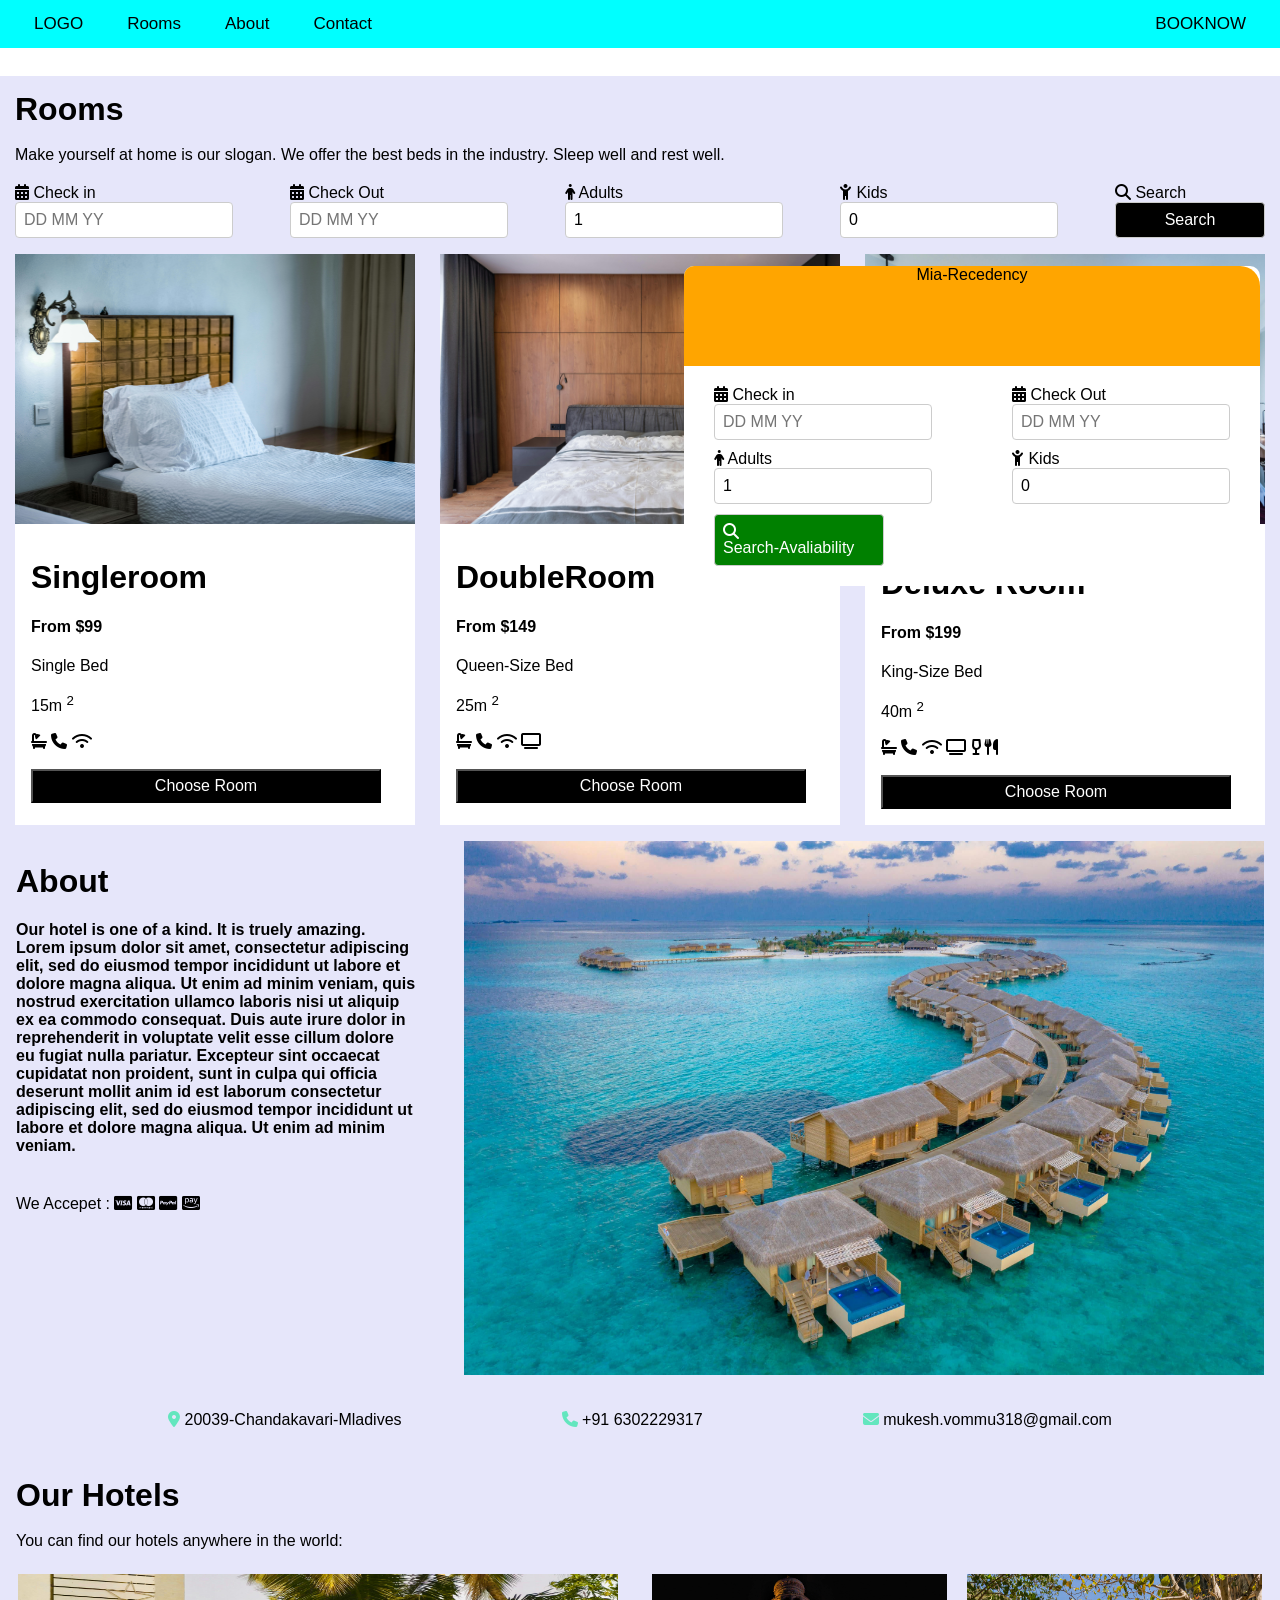
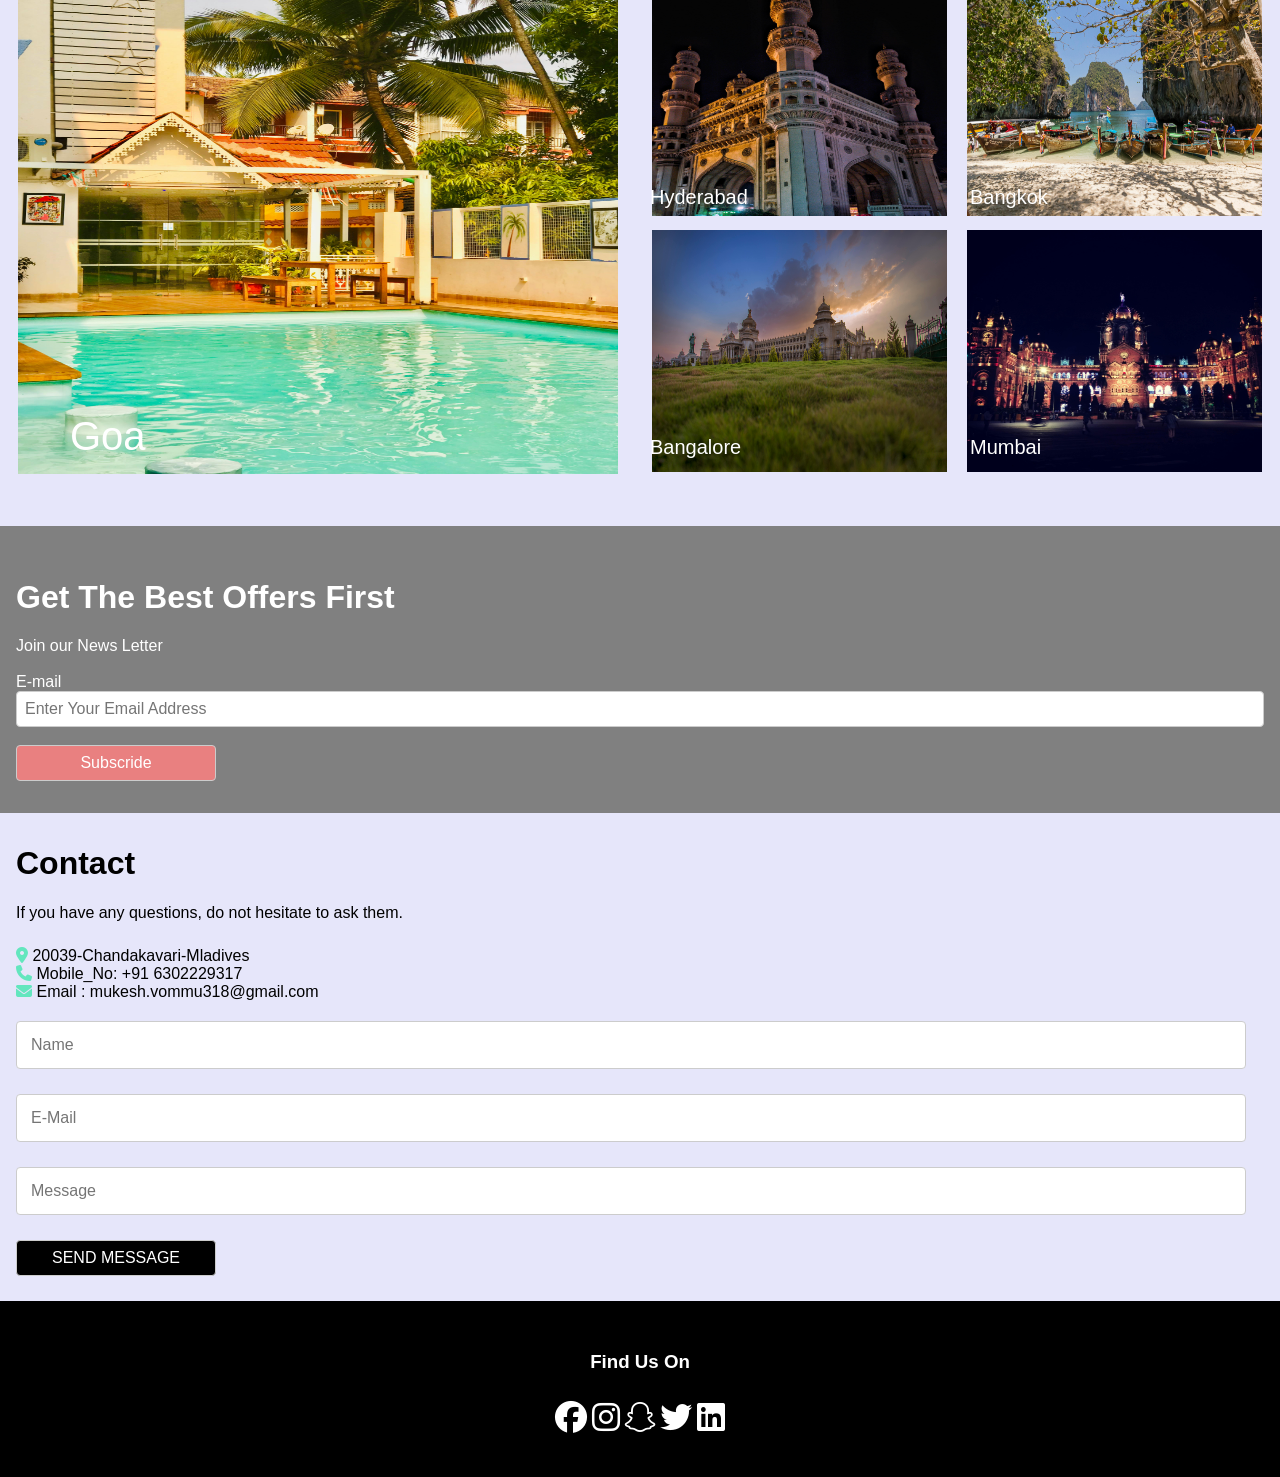
==== index.html @ a33a1046 "Add files via upload" ====
<!DOCTYPE html>
<html lang="en">
<head>
    <meta charset="UTF-8">
    <meta name="viewport" content="width=device-width, initial-scale=1.0">
    <title>Hotel</title>
    <link rel="stylesheet" href="style.css">
    <link rel="stylesheet" href="https://cdnjs.cloudflare.com/ajax/libs/font-awesome/6.7.2/css/all.min.css" integrity="sha512-Evv84Mr4kqVGRNSgIGL/F/aIDqQb7xQ2vcrdIwxfjThSH8CSR7PBEakCr51Ck+w+/U6swU2Im1vVX0SVk9ABhg==" crossorigin="anonymous" referrerpolicy="no-referrer" />
</head>
<body>
    <div class="navbar">
        <div class="navleft">
            
                <li class="logo"><a href="#">LOGO</a></li>
                <li><a href="#Rooms1">Rooms</a></li>
                <li><a href="#Rooms4">About</a></li>
                <li><a href="#Rooms9">Contact</a></li>
            
        </div>
        <div class="navright">
            <li><a href="#Rooms9">BOOKNOW</a></li>
        </div>
    </div>
    <div id="Rooms">
        <img src="./img1.jpg" alt="">
        <div class="on-img">
            <div class="Hotel-Name">
                
                <p>Mia-Recedency</p>
            </div>
            <div class="Details">
                <form action="" class="form">
                    <div class="form1">
                        <div class="Half1">
                            <label for="">
                                <i class="fa-solid fa-calendar-days"></i>
                                Check in
                            </label>
                            <input type="text" placeholder="DD MM YY" name="Check in">
                        </div>
                        <div class="Half2">
                            <label for="">
                                <i class="fa-solid fa-calendar-days"></i>
                                Check Out
                            </label>
                            <input type="text" placeholder="DD MM YY" name="Check in">
                        </div>
                    </div>
                    <div class="form2">
                        <div class="Half1">
                            <label for="">
                                <i class="fa-solid fa-person"></i>
                                Adults
                            </label>
                            <input type="number" value="1" name="Adults" min="1" max="6">
                        </div>
                        <div class="Half2">
                            <label for="">
                                <i class="fa-solid fa-child-reaching"></i>
                                Kids
                            </label>
                            <input type="number" value="0" name="kids" min="0" max="6">
                        </div>
                    </div>
                    <button class="Button" type="submit">
                        <i class="fa-solid fa-magnifying-glass"></i>
                        Search-Avaliability
                    </button>
                </form>
            </div>
        </div>
    </div>
    <div class="Contant">
        <div id="Rooms1">
            <h1>Rooms</h1>
            <br>
            <p>Make yourself at home is our slogan. We offer the best beds in the industry. Sleep well and rest well.</p>
        </div>
        <div class="Rooms2">
            <div class="Checkin">
                <label for="">
                    <i class="fa-solid fa-calendar-days"></i>
                    Check in
                </label>
                <input type="text" placeholder="DD MM YY" name="Check in">
            </div>
            <div class="Checkout">
                <label for="">
                    <i class="fa-solid fa-calendar-days"></i>
                    Check Out
                </label>
                <input type="text" placeholder="DD MM YY" name="Check in">
            </div>
            <div class="Adult">
                <label for="">
                    <i class="fa-solid fa-person"></i>
                    Adults
                </label>
                <input type="number" value="1" name="Adults" min="1" max="6">
            </div>
            <div class="Kids">
                <label for="">
                    <i class="fa-solid fa-child-reaching"></i>
                    Kids
                </label>
                <input type="number" value="0" name="kids" min="0" max="6">
            </div>
            <div class="Button">
                <label for="">
                    <i class="fa-solid fa-magnifying-glass"></i>
                    Search
                </label>
                <button  class="mybutton">
                    Search
                </button>
            </div>
                
            </div>
            <div class="Rooms3">
                <div class="img1">
                    <img src="./Singleroom.jpg" alt="">
                    <div class="img1_1">
                        <h1>Singleroom</h1>
                        <h4>From $99</h4>
                        <p>Single Bed</p>
                        <br>
                        <p>15m
                            <sup>2</sup>
                        </p>
                        <br>
                        <p>
                            <i class="fa-solid fa-bath"></i>
                            <i class="fa-solid fa-phone"></i>
                            <i class="fa-solid fa-wifi"></i>
                        </p>
                        <br>
                        <button> Choose Room</button>
                    </div>
                </div>
                <div class="img2">
                    <img src="./DoubleRoom.jpg" alt="">
                    <div class="img1_2">
                        <h1>DoubleRoom</h1>
                        <h4>From $149</h4>
                        <p>Queen-Size Bed</p>
                        <br>
                        <p>25m
                            <sup>2</sup>
                        </p>
                        <br>
                        <p>
                            <i class="fa-solid fa-bath"></i>
                            <i class="fa-solid fa-phone"></i>
                            <i class="fa-solid fa-wifi"></i>
                            <i class="fa-solid fa-tv"></i>
                        </p>
                        <br>
                        <button> Choose Room</button>
                    </div>
                </div>
                <div class="img3">
                    <img src="./DelexRoom.jpg" alt="">
                    <div class="img1_3">
                        <h1>Deluxe Room</h1>
                        <h4>From $199</h4>
                        <p>King-Size Bed</p>
                        <br>
                        <p>40m
                            <sup>2</sup>
                        </p>
                        <br>
                        <p>
                            <i class="fa-solid fa-bath"></i>
                            <i class="fa-solid fa-phone"></i>
                            <i class="fa-solid fa-wifi"></i>
                            <i class="fa-solid fa-tv"></i>
                            <i class="fa-solid fa-wine-glass-empty"></i>
                            <i class="fa-solid fa-utensils"></i>
                        </p>
                        <br>
                        <button> Choose Room</button>
                    </div>
                </div>
            </div>
            <div id="Rooms4">
                <div class="Half1">
                    <h1>About</h1>
                    <h4>Our hotel is one of a kind. It is truely amazing. Lorem ipsum dolor sit amet, consectetur adipiscing elit, sed do eiusmod tempor incididunt ut labore et dolore magna aliqua. Ut enim ad minim veniam, quis nostrud exercitation ullamco laboris nisi ut aliquip ex ea commodo consequat. Duis aute irure dolor in reprehenderit in voluptate velit esse cillum dolore eu fugiat nulla pariatur. Excepteur sint occaecat cupidatat non proident, sunt in culpa qui officia deserunt mollit anim id est laborum consectetur adipiscing elit, sed do eiusmod tempor incididunt ut labore et dolore magna aliqua. Ut enim ad minim veniam.</h4>
                    <br>
                    <p>
                        We Accepet :
                        <i class="fa-brands fa-cc-visa"></i>
                        <i class="fa-brands fa-cc-mastercard"></i>
                        <i class="fa-brands fa-cc-paypal"></i>
                        <i class="fa-brands fa-cc-amazon-pay"></i>
                    </p>
                </div>
                <div class="Half2">
                    <img src="./Maldives.jpg" alt="">
                </div>

            </div>
            <div class="Rooms5">
                <div class="address">
                    <i class="fa-solid fa-location-dot" style="color: #63E6BE;"></i>
                    20039-Chandakavari-Mladives
                </div>
                <div class="Mobile_no">
                    <i class="fa-solid fa-phone" style="color: #63E6BE;"></i>
                    +91 6302229317
                </div>
                <div class="email">
                    <i class="fa-solid fa-envelope" style="color: #63E6BE;"></i>
                    mukesh.vommu318@gmail.com
                </div>
            </div>
            <div class="Rooms6">
                <h1>Our Hotels</h1>
                <br>
                <p>You can find our hotels anywhere in the world:</p>
            </div>
            <div class="Rooms7">
                <div class="Half1">
                    <img src="./Goa.jpg" alt="">
                    <p>Goa</p>
                </div>

                <div class="Half2">

                    <div class="Half2_1">
                        <div class="Half2_1_1">
                            <img src="./Hyderabad.jpg" alt="">
                            <p>Hyderabad</p>
                        </div>
                        <div class="Half2_1_2">
                            <img src="./Bankock.jpg" alt="">
                            <p>Bangkok</p>
                        </div>
                    </div>
                    <div class="Half2_2">
                        <div class="Half2_2_1">
                            <img src="./Bangalore.jpg" alt="">
                            <p>Bangalore</p>
                        </div>
                        <div class="Half2_2_2">
                            <img src="./Mumbai.jpg" alt="">
                            <p>Mumbai</p>
                        </div>
                    </div>
                </div>
                    
            </div>
            <div class="Rooms8">
                <h1>Get The Best Offers First</h1>
                <p>Join our News Letter</p>
                <br>
                <label for="">E-mail</label>
                <input type="text" name="" id="" placeholder="Enter Your Email Address">
                <br>
                <button type="button">Subscride</button>
            </div>
            <div id="Rooms9">
                <h1>Contact</h1>
                <p>If you have any questions, do not hesitate to ask them.</p>
                <i class="fa-solid fa-location-dot" style="color: #63E6BE;"></i>
                 20039-Chandakavari-Mladives
                <br>
                <i class="fa-solid fa-phone" style="color: #63E6BE;"></i>
                <span>Mobile_No: +91 6302229317</span>
                <br>
                <i class="fa-solid fa-envelope" style="color: #63E6BE;"></i>
                <span>Email : mukesh.vommu318@gmail.com</span>
                <form action="">
                    <p>
                        <input type="text" placeholder="Name">
                    </p>
                    <p><input type="text" placeholder="E-Mail"></p>
                    <p><input type="text" placeholder="Message"></p>
                    <p><button type="submit">SEND MESSAGE</button></p>
                </form>
            </div>
        </div>
        <footer>
            <h3>Find Us On</h3>
            <br>
            <br>
            <div class="icons">
                <i class="fa-brands fa-facebook fa-2xl"></i>
                <i class="fa-brands fa-instagram fa-2xl"></i>
                <i class="fa-brands fa-snapchat fa-2xl"></i>
                <i class="fa-brands fa-twitter fa-2xl"></i>
                <i class="fa-brands fa-linkedin fa-2xl"></i>
            </div>
        </footer>
    </div>
    <div class="Contact"></div>
</body>
</html>
---- style.css ----
body{
    margin: 0;
    padding: 0;
    font-family: "Raleway", Arial, Helvetica, sans-serif;
}
.navbar{
    background-color: aqua;
    display: flex;
    justify-content: space-between;
}
.navbar li{
    list-style-type:none;  
}
.navbar a{
    text-decoration: none;
    color: black;
}
.navbar .navleft{
    display: flex;
    padding: 8px 12px;
   
}
.navbar .navleft li{
    padding: 6px 12px;
    font-size: 17px;
}
.navbar .navright{
    padding: 8px 12px;
}
.navbar .navright li{
    padding: 6px 12px;
    font-size: 17px;
}
.navbar a:hover{
    background-color:white;
    padding: 12px 12px;
}
.navbar  li {
    margin: 0 10px; /* Space between items */
  }


#Rooms{
    width: 100%;
    height:Auto;
    position: relative;
}
#Rooms img{
    width: 100%;
    height: Auto;
}
#Rooms > .on-img{
    position: absolute;
    top: 210px;
    right: 0;
    background-color:white;
    width: 45%;
    height: auto;
    margin: 8px 20px;
    border-radius: 10px;
}
#Rooms > .on-img > .Hotel-Name{
    background-color:orange;
    height: 100px;
    padding: 0;
    border-top-left-radius: 10px;
    border-top-right-radius: 20px;
}
#Rooms > .on-img > .Hotel-Name p{
    text-align: center;
    padding: 0;
    margin: 0;
}

#Rooms > .on-img > .Details form{
    margin: 20px;
}
#Rooms > .on-img > .Details > .form > .form1{
    margin: 10px;
    display: flex;
    justify-content: space-between;
}
#Rooms > .on-img > .Details > .form > .form1 > .Half1{
    display: flex;
    flex-direction: column;
}
#Rooms > .on-img > .Details > .form > .form1 > .Half1 input{
    font-size: 16px; /* Input text size */
  border: 1px solid #ccc; /* Border styling */
  border-radius: 4px;
    padding: 8px;
    width: 200px;
}
#Rooms > .on-img > .Details > .form > .form1 > .Half2{
    display: flex;
    flex-direction: column;
    
}
#Rooms > .on-img > .Details > .form > .form1 > .Half2 input{
    font-size: 16px; /* Input text size */
  border: 1px solid #ccc; /* Border styling */
  border-radius: 4px;
    padding: 8px;
    width: 200px;
}
#Rooms > .on-img > .Details > .form > .form2{
    margin: 10px;
    display: flex;
    justify-content: space-between;
    
}
#Rooms > .on-img > .Details > .form > .form2 > .Half1{
    display: flex;
    flex-direction: column;
}
#Rooms > .on-img > .Details > .form > .form2 > .Half1 input{
    font-size: 16px; /* Input text size */
  border: 1px solid #ccc; /* Border styling */
  border-radius: 4px;
    padding: 8px;
    width: 200px;
}
#Rooms > .on-img > .Details > .form > .form2 > .Half2{
    display: flex;
    flex-direction: column;
    
}
#Rooms > .on-img > .Details > .form > .form2 > .Half2 input{
    font-size: 16px; /* Input text size */
  border: 1px solid #ccc; /* Border styling */
  border-radius: 4px;
    padding: 8px;
    width: 200px;
}
#Rooms > .on-img > .Details > .form > .Button{
    margin: 10px;
    font-size: 16px; /* Input text size */
  border: 1px solid #ccc; /* Border styling */
  border-radius: 4px;
    padding: 8px;
    width: 170px;
    background-color:green;
    color: white;
}
#Rooms > .on-img > .Details > .form > button:hover{
    background-color:darkolivegreen;
}
.Contant{
    background-color:lavender;
}
.Contant > #Rooms1{
    margin-top: 10px;
    padding-top: 15px;
    padding-left: 15px;
    padding-right: 15px;
}
.Contant > #Rooms1 h1,p{
    margin: 0;
    padding: 0;
}
.Contant > .Rooms2{
    padding: 0px 15px;
    display: flex;
  justify-content: space-between;
  padding-top: 20px;
}
.Contant > .Rooms2 > .Checkin input{
    font-size: 16px; /* Input text size */
  border: 1px solid #ccc; /* Border styling */
  border-radius: 4px;
    padding: 8px;
    width: 200px;
}
.Contant > .Rooms2 > .Checkout input{
    font-size: 16px; /* Input text size */
  border: 1px solid #ccc; /* Border styling */
  border-radius: 4px;
    padding: 8px;
    width: 200px;
}
.Contant > .Rooms2 > .Adult input{
    font-size: 16px; /* Input text size */
  border: 1px solid #ccc; /* Border styling */
  border-radius: 4px;
    padding: 8px;
    width: 200px;
}
.Contant > .Rooms2 > .Kids input{
    font-size: 16px; /* Input text size */
  border: 1px solid #ccc; /* Border styling */
  border-radius: 4px;
    padding: 8px;
    width: 200px;
}
.Contant > .Rooms2 >.Button button{
    width: 150px;
    font-size: 16px; /* Input text size */
  border: 1px solid #ccc; /* Border styling */
  border-radius: 4px;
    padding: 8px;
    color: white;
    background-color: black;
}
.Contant > .Rooms2 >.Button button:hover{
    background-color: gray;
}
.Contant > .Rooms2 >.Checkin,.Checkout,.Adult,.Kids,.Button{
    display: flex;
    flex-direction: column;

}

.Contant > .Rooms3{
    padding: 16px 15px;
    
    height: auto;
    display: flex;
    justify-content: space-between;
}
.Contant > .Rooms3 img{
    width: 400px;
    height: 270px;
}
.Contant > .Rooms3 > .img1{
    background-color: white;
}
.Contant > .Rooms3 > .img1 > .img1_1{
    padding: 10px 16px;
}
.Contant > .Rooms3 > .img1 > .img1_1 button{
    width: 350px;
    background-color: black;
    color: white;
    padding: 6px;
    font-size: 16px;
}
.Contant > .Rooms3 > .img2{
    background-color: white;
}
.Contant > .Rooms3 > .img2 > .img1_2{
    padding: 10px 16px;
}
.Contant > .Rooms3 > .img2 > .img1_2 button{
    width: 350px;
    background-color: black;
    color: white;
    padding: 6px;
    font-size: 16px;
}
.Contant > .Rooms3 > .img3{
    background-color: white;
}
.Contant > .Rooms3 > .img3 > .img1_3{
    padding: 16px 16px;
}
.Contant > .Rooms3 > .img3 > .img1_3 button{
    width: 350px;
    background-color: black;
    color: white;
    padding: 6px;
    font-size: 16px;
}
.Contant > #Rooms4{
    padding: 0px 10px;
    display: flex;
    justify-content: space-between;
}
.Contant > #Rooms4 img{
    width: 100%;
}
.Contant > #Rooms4 > .Half1{
    padding: 0px 6px;
    width: 400px;
}
.Contant > #Rooms4 > .Half2{
    width: 800px;
    padding: 0px 6px;
}
.Contant > .Rooms5 {
    margin: 32px 8px;
    display: flex;
    justify-content: space-evenly;
}
.Contant > .Rooms6{
    padding: 16px;
   
}
.Contant > .Rooms6 h1{
     margin: 0px;
}

.Contant > .Rooms7{
    padding: 8px;
    display: flex;
    justify-content: space-between;
    position: relative;
}
.Contant > .Rooms7 > .Half1 img{
    width: 600px;
    height: 500px;
    padding: 0px 10px;
    
}
.Contant > .Rooms7 > .Half1 p{
    position: absolute;
    left: 60px;
    bottom: 25px;
    padding: 10px;
    font-size: 40px;
    color: white;
}
.Contant > .Rooms7 > .Half2 img{
    width:295px ;
    height: 242px; 
    padding: 0px 10px;
    padding-bottom: 10px;
}
.Contant > .Rooms7 > .Half2 > .Half2_1{
    display: flex;
    
}
.Contant > .Rooms7 > .Half2 > .Half2_1 > .Half2_1_1 p{
    position: absolute;
    top: 220px;
    left: 650px;
    font-size: 20px;
    color: white;
    
}
.Contant > .Rooms7 > .Half2 > .Half2_1 > .Half2_1_2 p{
    position: absolute;
    top: 220px;
    left: 970px;
    font-size: 20px;
    color: white;
    
}
.Contant > .Rooms7 > .Half2 > .Half2_2{
    display: flex
}
.Contant > .Rooms7 > .Half2 > .Half2_2 > .Half2_2_1 p{
    position: absolute;
    top: 470px;
    left: 650px;
    font-size: 20px;
    color: white;
}
.Contant > .Rooms7 > .Half2 > .Half2_2 > .Half2_2_2 p{
    position: absolute;
    top: 470px;
    left: 970px;
    font-size: 20px;
    color: white;
}
.Contant > .Rooms8{
    margin: 32px 0px;
    padding: 32px 16px;
    display: flex;
    flex-direction: column;
    background-color:gray;
    color: white;
}
.Contant > .Rooms8 input{
    font-size: 16px; /* Input text size */
  border: 1px solid #ccc; /* Border styling */
  border-radius: 4px;
    padding: 8px;
}
.Contant > .Rooms8 button{
    font-size: 16px; /* Input text size */
  border: 1px solid #ccc; /* Border styling */
  border-radius: 4px;
    padding: 8px;
    width: 200px;
    background-color: rgb(233, 128, 128);
    color: white;
}
.Contant > .Rooms8 button:hover{
    background-color: darkgray;
}
.Contant > .Rooms8:hover{
    background-color: black;
}
.Contant > #Rooms9{
    flex-direction: column;
    padding: 0px 16px;
}
.Contant > #Rooms9 form{
    padding-top: 20px;

}
.Contant > #Rooms9 input{
    font-size: 16px; /* Input text size */
    border: 1px solid #ccc; /* Border styling */
    border-radius: 4px;
      padding: 14px;
      width: 1200px;
}
.Contant > #Rooms9 p{
    padding-bottom: 25px;
}
.Contant > #Rooms9 button{
    font-size: 16px; /* Input text size */
    border: 1px solid #ccc; /* Border styling */
    border-radius: 4px;
      padding: 8px;
      width: 200px;
      background-color: black;
      color: white;
}
footer{
    background-color: black;
    color: white;
    padding: 50px 0px;
    text-align: center;
   
}
footer h3{
    padding:0;
    margin:0;
}
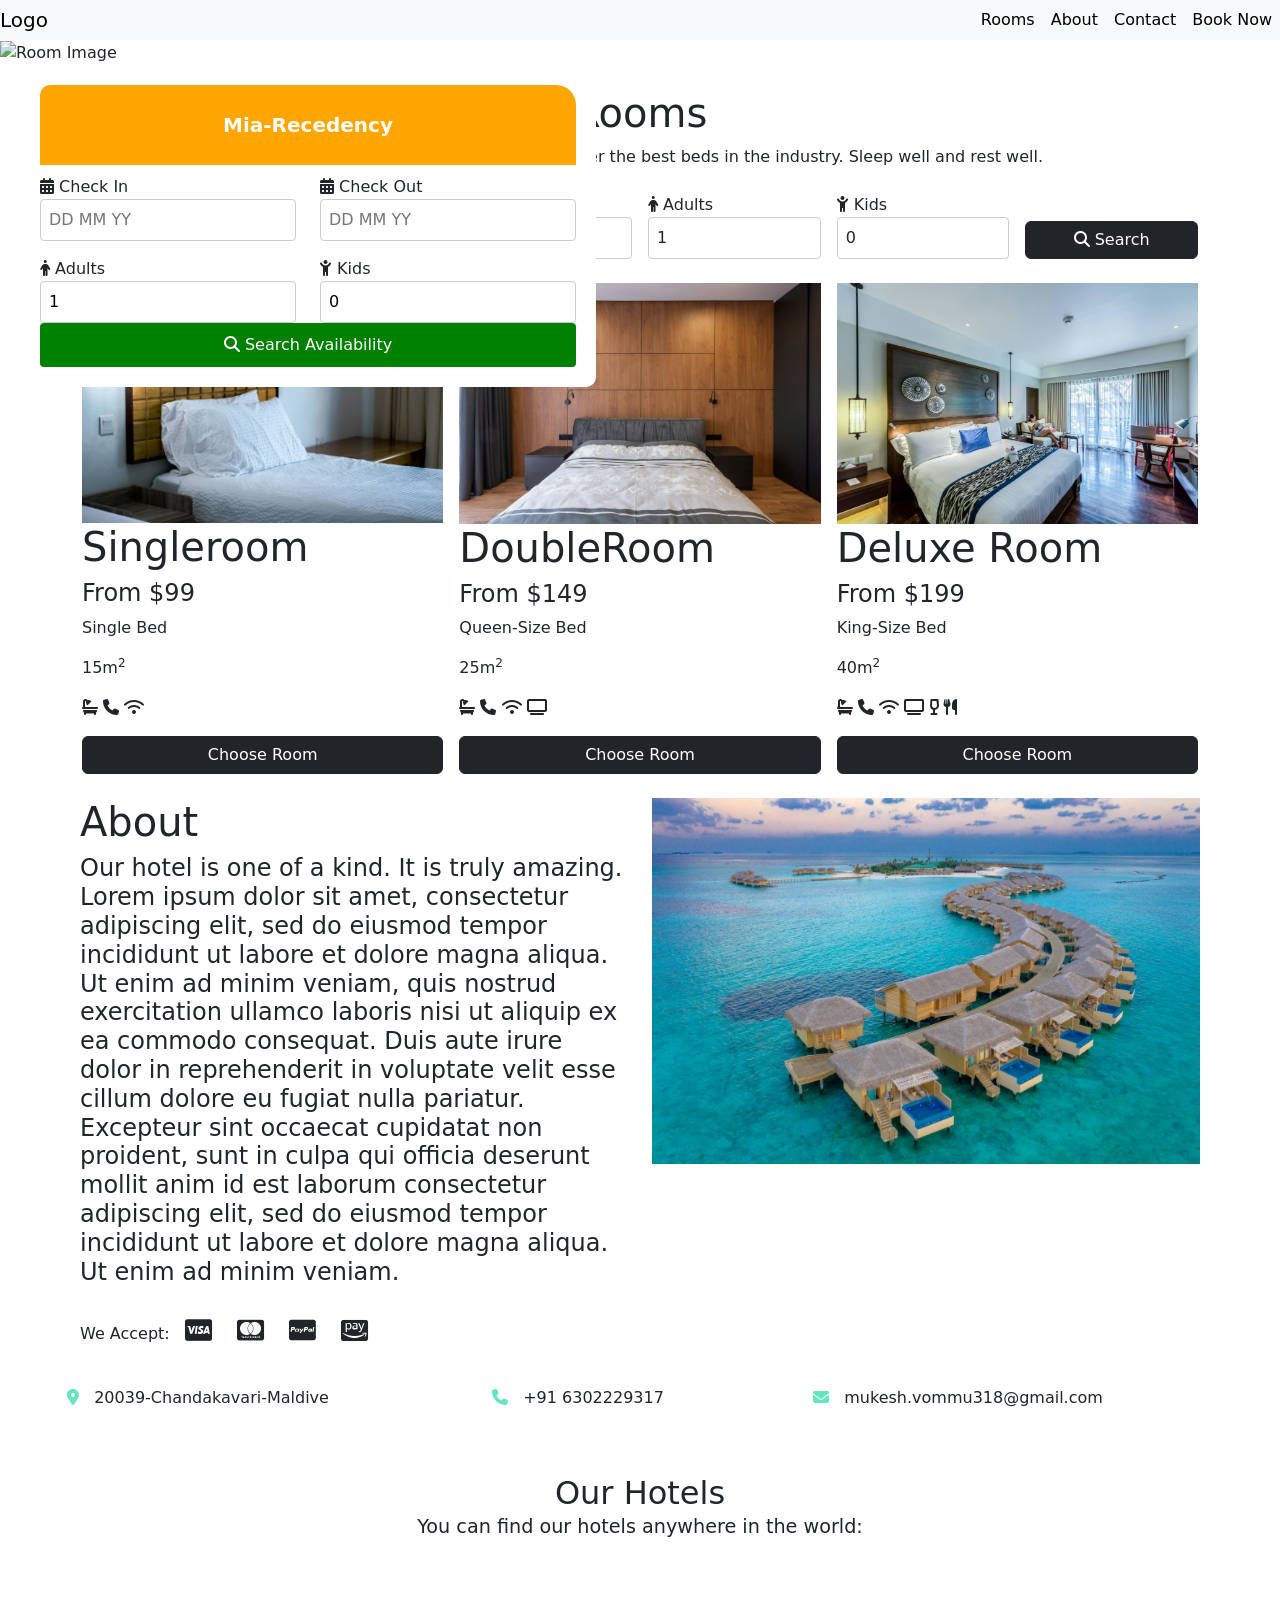
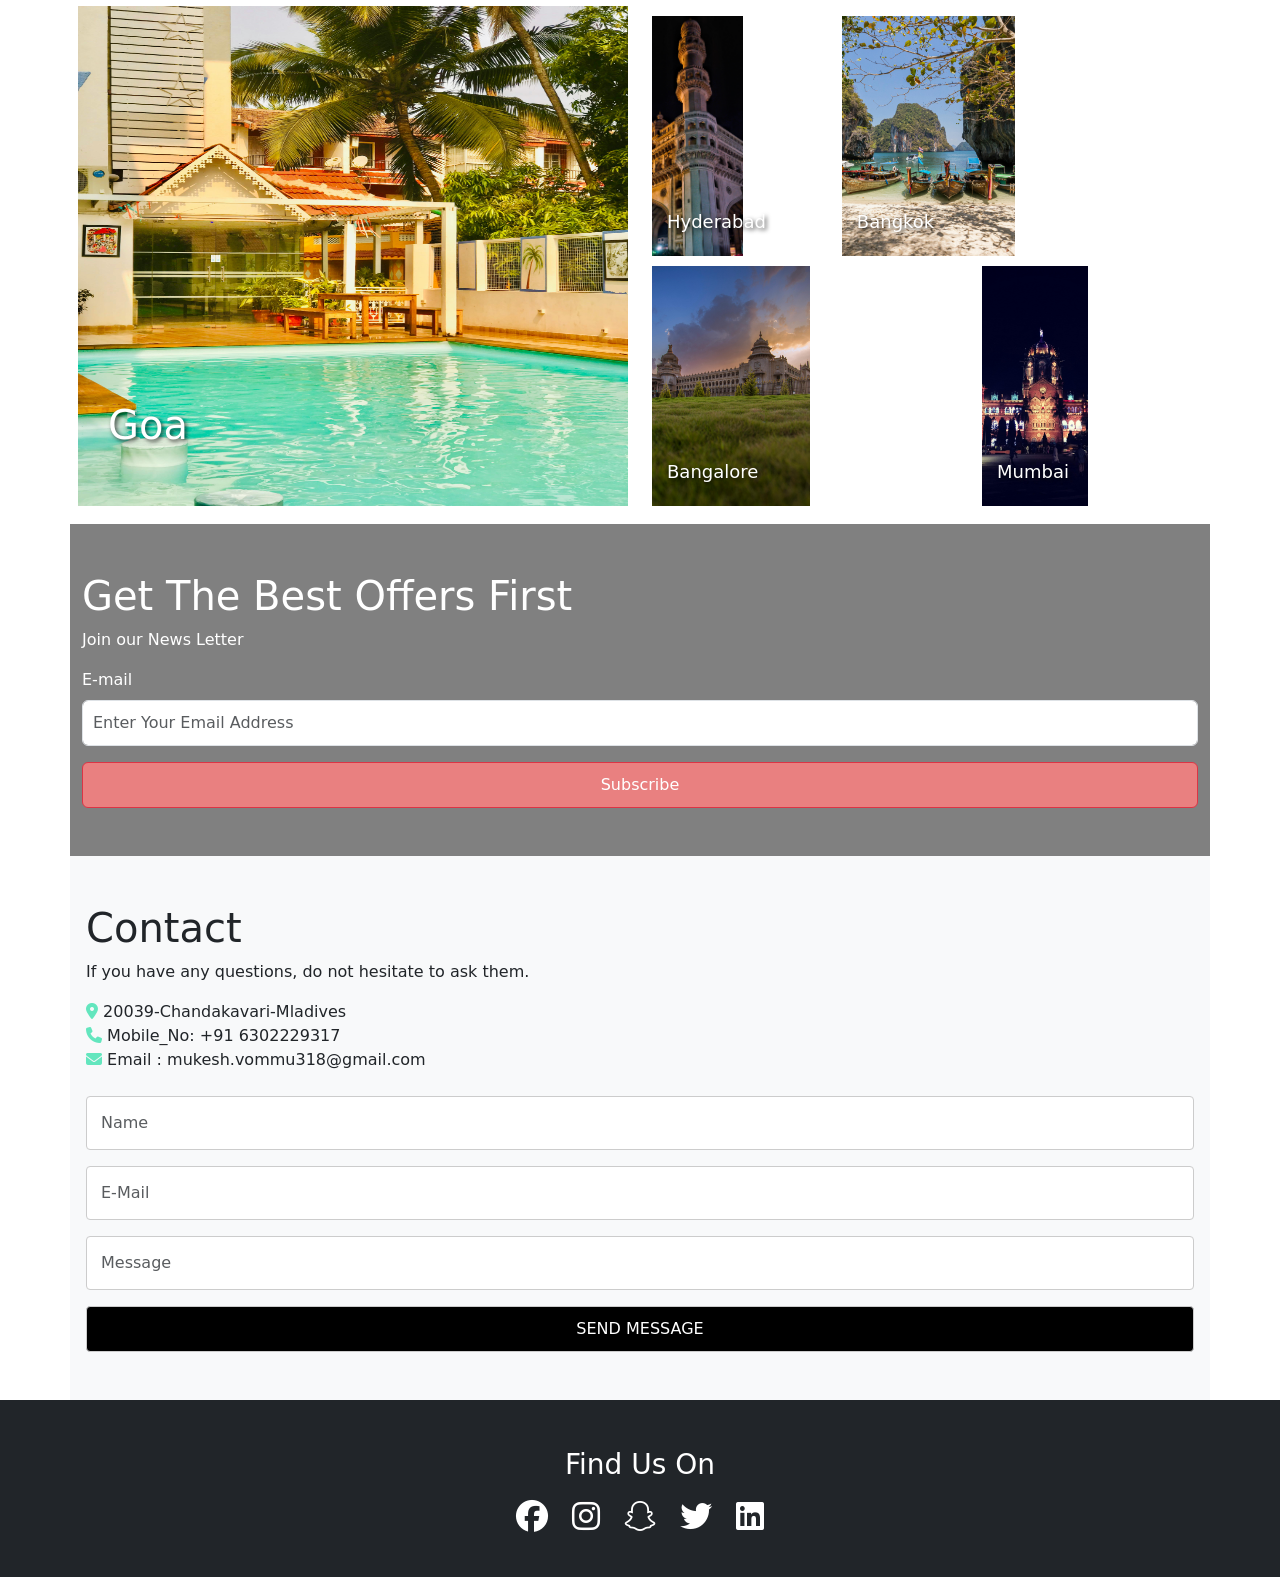
==== commit 15119f42: "Update and rename indexR.html to index.html" ====
--- a/index.html
+++ b/index.html
@@ -3,296 +3,724 @@
 <head>
     <meta charset="UTF-8">
     <meta name="viewport" content="width=device-width, initial-scale=1.0">
-    <title>Hotel</title>
-    <link rel="stylesheet" href="style.css">
+    <title>Responsive Navbar</title>
+    <!-- Include Bootstrap CSS (via CDN) -->
+    <link href="https://cdn.jsdelivr.net/npm/bootstrap@5.3.0-alpha1/dist/css/bootstrap.min.css" rel="stylesheet">
     <link rel="stylesheet" href="https://cdnjs.cloudflare.com/ajax/libs/font-awesome/6.7.2/css/all.min.css" integrity="sha512-Evv84Mr4kqVGRNSgIGL/F/aIDqQb7xQ2vcrdIwxfjThSH8CSR7PBEakCr51Ck+w+/U6swU2Im1vVX0SVk9ABhg==" crossorigin="anonymous" referrerpolicy="no-referrer" />
+    <style>
+                /* Custom styles for Book Now button */
+        
+        
+        #maindiv{
+            padding: 0px;
+            
+        }
+        .navbar-nav .nav-link:hover {
+            background-color: #ddd;  /* Change this color as per your preference */
+            color: black;  /* Optional: Change text color on hover */
+            border-radius: 4px;  /* Optional: Add rounded corners */
+        }
+
+        /* Optional: Adjust the Book Now button hover effect */
+        .navbar-nav .nav-link:hover {
+            background-color:#63E6BE;  /* Same color as the original Book Now button */
+        }
+        .navbar-nav .nav-link{
+            color: black;
+        }
+
+
+        #Rooms {
+            width: 100%;
+            height: auto;
+            position: relative;
+        }
+        
+        #Rooms img {
+            width: 100%;
+            height: auto;
+        }
+        
+        .on-img {
+            position: absolute;
+            top: 20%;
+            left: 0;
+            background-color: white;
+            width: 45%;
+            margin: 20px;
+            border-radius: 10px;
+            padding: 20px;
+        }
+        
+        .Hotel-Name {
+            background-color: orange;
+            height: 80px;
+            border-top-left-radius: 10px;
+            border-top-right-radius: 20px;
+            display: flex;
+            align-items: center;
+            justify-content: center;
+        }
+        
+        .Hotel-Name p {
+            color: white;
+            margin: 0;
+            font-size: 20px;
+            font-weight: bold;
+        }
+        
+        .Button {
+            width: 100%;
+            background-color: green;
+            color: white;
+            padding: 10px;
+            border: none;
+            border-radius: 4px;
+            font-size: 16px;
+            display: flex;
+            justify-content: center;
+        }
+        
+        .Button:hover {
+            background-color: darkolivegreen;
+        }
+
+        /* Custom font size for input fields */
+        input[type="text"], input[type="number"] {
+            font-size: 16px;
+            border: 1px solid #ccc;
+            border-radius: 4px;
+            padding: 8px;
+            width: 100%;
+        }
+
+        /* Adding margins for responsiveness */
+        .form-container {
+            margin-top: 10px;
+        }
+
+        
+        /* Keep this part if needed for custom styling */
+        .Contant > .Rooms3 {
+            padding: 16px 15px;
+        }
+
+        .Contant > .Rooms3 .img1, .Contant > .Rooms3 .img2, .Contant > .Rooms3 .img3 {
+            background-color: white;
+        }
+
+        .Contant > .Rooms3 .img1_1, .Contant > .Rooms3 .img1_2, .Contant > .Rooms3 .img1_3 {
+            padding: 10px 16px;
+        }
+
+        /* Use Bootstrap's button styles */
+        .Contant > .Rooms3 button {
+            font-size: 16px;
+        }
+
+        /* Optional Custom Styles */
+        .Contant > #Rooms4 {
+            padding: 0px 10px;
+        }
+
+        .Contant > #Rooms4 img {
+            width: 100%;
+            height: auto; /* Ensures image scales correctly */
+        }
+
+        .Contant > #Rooms4 > .Half1 {
+            padding: 0px 6px;
+        }
+
+        .Contant > #Rooms4 > .Half2 {
+            padding: 0px 6px;
+        }
+
+        /* Optional: Style for icons inside the "We Accept" section */
+        .Contant > #Rooms4 p i {
+            margin: 0 10px;
+            font-size: 24px;
+        }
+
+        .Contant > .Rooms5 {
+    margin: 32px 8px;
+}
+
+.Contant > .Rooms5 .address,
+.Contant > .Rooms5 .Mobile_no,
+.Contant > .Rooms5 .email {
+    font-size: 16px; /* Optional, adjust font size */
+}
+
+.Contant > .Rooms5 i {
+    margin-right: 10px; /* Add spacing between icon and text */
+}
+
+@media (max-width: 576px) {
+    .Contant > .Rooms5 .col-12 {
+        text-align: center; /* Ensure text is centered on small screens */
+    }
+}
+
+.Contant > .Rooms6 {
+    padding: 16px;
+}
+
+.Contant > .Rooms6 h1 {
+    margin: 0px;
+    font-size: 2rem;  /* Optional: adjust the font size */
+}
+
+.Contant > .Rooms6 p {
+    font-size: 1.2rem; /* Optional: adjust the font size for the paragraph */
+}
+
+/* Adjust font size and layout for small screens */
+@media (max-width: 576px) {
+    .Contant > .Rooms6 h1 {
+        font-size: 1.5rem;
+    }
+
+    .Contant > .Rooms6 p {
+        font-size: 1rem;
+    }
+}
+
+.Contant > .Rooms7 {
+    padding: 8px;
+}
+
+.Contant > .Rooms7 img {
+    width: 100%; /* Make images responsive */
+    height: auto; height: 500px;
+}
+
+.Contant > .Rooms7 .Half1 {
+    position: relative;
+    width: 100%;
+    /* Fixed height for .Half1 image */
+}
+
+.Contant > .Rooms7 .Half1 p {
+    position: absolute;
+    left: 20px;
+    bottom: 25px;
+    padding: 10px;
+    font-size: 40px;
+    color: white;
+    text-shadow: 2px 2px 4px rgba(0, 0, 0, 0.7);
+}
+
+.Contant > .Rooms7 .Half2 {
+    display: flex;
+    flex-wrap: wrap;
+    justify-content: space-between;
+    margin-top: 10px; /* Add some space between Half1 and Half2 */
+}
+
+.Contant > .Rooms7 .Half2 img {
+    width: 48%; /* Adjust image width */
+    height: 240px; /* Fixed height for equal size images */
+    margin-bottom: 10px;
+    object-fit: cover; /* Ensures the image covers the area without distortion */
+}
+
+.Contant > .Rooms7 .Half2_1_1,
+.Contant > .Rooms7 .Half2_1_2,
+.Contant > .Rooms7 .Half2_2_1,
+.Contant > .Rooms7 .Half2_2_2 {
+    position: relative;
+}
+
+.Contant > .Rooms7 .Half2_1_1 p,
+.Contant > .Rooms7 .Half2_1_2 p,
+.Contant > .Rooms7 .Half2_2_1 p,
+.Contant > .Rooms7 .Half2_2_2 p {
+    position: absolute;
+    bottom: 15px;
+    left: 15px;
+    font-size: 18px;
+    color: white;
+    text-shadow: 2px 2px 4px rgba(0, 0, 0, 0.7);
+}
+
+/* Responsive adjustments for mobile */
+@media (max-width: 767px) {
+    .Contant > .Rooms7 .Half1 p {
+        font-size: 24px; /* Smaller font size on mobile */
+    }
+
+    .Contant > .Rooms7 .Half2 {
+        flex-direction: column; /* Stack images vertically on small screens */
+        align-items: center; /* Center the images */
+    }
+
+    .Contant > .Rooms7 .Half2 img {
+        width: 90%; /* Make images a bit smaller on mobile */
+        height: 200px; /* Adjust the height for mobile devices */
+    }
+
+    .Contant > .Rooms7 .Half2_1_1 p,
+    .Contant > .Rooms7 .Half2_1_2 p,
+    .Contant > .Rooms7 .Half2_2_1 p,
+    .Contant > .Rooms7 .Half2_2_2 p {
+        font-size: 14px; /* Smaller font size for text on mobile */
+    }
+}
+
+
+.Contant > .Rooms8 {
+    background-color: #808080;
+    color: white;
+}
+
+.Contant > .Rooms8 input,
+.Contant > .Rooms8 button {
+    font-size: 16px;
+    padding: 10px;
+}
+
+.Contant > .Rooms8 button {
+    width: auto; /* Reset width */
+    background-color: rgb(233, 128, 128);
+}
+
+.Contant > .Rooms8 button:hover {
+    background-color: darkgray;
+}
+
+.Contant > .Rooms8:hover {
+    background-color: black;
+}
+
+#Rooms9 {
+    background-color: #f8f9fa;
+    padding: 32px 16px;
+}
+
+#Rooms9 input,
+#Rooms9 button {
+    font-size: 16px;
+    padding: 14px;
+}
+
+#Rooms9 input {
+    border: 1px solid #ccc;
+    border-radius: 4px;
+}
+
+#Rooms9 button {
+    border: 1px solid #ccc;
+    border-radius: 4px;
+    padding: 10px 16px;
+    background-color: black;
+    color: white;
+    width: 100%; /* Ensure button takes full width on mobile */
+}
+
+#Rooms9 button:hover {
+    background-color: darkgray;
+}
+
+#Rooms9 .form-group {
+    margin-bottom: 15px;
+}
+
+@media (max-width: 767px) {
+    #Rooms9 input {
+        width: 100%; /* Make the input fields full width on mobile */
+    }
+
+    #Rooms9 button {
+        width: 100%; /* Make the button full width on mobile */
+    }
+}
+
+footer {
+    background-color: black;
+    color: white;
+    padding: 50px 0;
+    text-align: center;
+}
+
+footer h3 {
+    padding: 0;
+    margin: 0;
+}
+
+footer .icons i {
+    margin: 0 15px; /* Space between the icons */
+}
+
+@media (max-width: 767px) {
+    footer .icons i {
+        margin: 0 10px; /* Reduce space between icons on mobile */
+    }
+}
+
+    </style>
 </head>
 <body>
-    <div class="navbar">
-        <div class="navleft">
-            
-                <li class="logo"><a href="#">LOGO</a></li>
-                <li><a href="#Rooms1">Rooms</a></li>
-                <li><a href="#Rooms4">About</a></li>
-                <li><a href="#Rooms9">Contact</a></li>
-            
-        </div>
-        <div class="navright">
-            <li><a href="#Rooms9">BOOKNOW</a></li>
+    <div class="navbar navbar-expand-lg navbar-light bg-light" id="maindiv">
+        <a class="navbar-brand" href="#">Logo</a>
+        <button class="navbar-toggler" type="button" data-bs-toggle="collapse" data-bs-target="#navbarNav" aria-controls="navbarNav" aria-expanded="false" aria-label="Toggle navigation">
+            <span class="navbar-toggler-icon"></span>
+        </button>
+        <div class="collapse navbar-collapse" id="navbarNav">
+            <ul class="navbar-nav ms-auto">
+                <li class="nav-item">
+                    <a class="nav-link" href="#Rooms1">Rooms</a>
+                </li>
+                <li class="nav-item">
+                    <a class="nav-link" href="#Rooms4">About</a>
+                </li>
+                <li class="nav-item">
+                    <a class="nav-link" href="#Rooms9">Contact</a>
+                </li>
+                <li class="nav-item">
+                    <a class="nav-link" href="#Rooms9" >Book Now</a>
+                </li>
+            </ul>
         </div>
     </div>
+    
+    
+
     <div id="Rooms">
-        <img src="./img1.jpg" alt="">
+        <img src="./img1.jpg" alt="Room Image">
         <div class="on-img">
             <div class="Hotel-Name">
-                
                 <p>Mia-Recedency</p>
             </div>
             <div class="Details">
                 <form action="" class="form">
-                    <div class="form1">
-                        <div class="Half1">
-                            <label for="">
-                                <i class="fa-solid fa-calendar-days"></i>
-                                Check in
-                            </label>
-                            <input type="text" placeholder="DD MM YY" name="Check in">
+                    <div class="form-container">
+                        <div class="row">
+                            <div class="col-12 col-md-6">
+                                <label for="checkin">
+                                    <i class="fa-solid fa-calendar-days"></i>
+                                    Check In
+                                </label>
+                                <input type="text" id="checkin" placeholder="DD MM YY" name="Checkin">
+                            </div>
+                            <div class="col-12 col-md-6">
+                                <label for="checkout">
+                                    <i class="fa-solid fa-calendar-days"></i>
+                                    Check Out
+                                </label>
+                                <input type="text" id="checkout" placeholder="DD MM YY" name="Checkout">
+                            </div>
                         </div>
-                        <div class="Half2">
-                            <label for="">
-                                <i class="fa-solid fa-calendar-days"></i>
-                                Check Out
-                            </label>
-                            <input type="text" placeholder="DD MM YY" name="Check in">
+
+                        <div class="row mt-3">
+                            <div class="col-12 col-md-6">
+                                <label for="adults">
+                                    <i class="fa-solid fa-person"></i>
+                                    Adults
+                                </label>
+                                <input type="number" value="1" name="Adults" min="1" max="6" id="adults">
+                            </div>
+                            <div class="col-12 col-md-6">
+                                <label for="kids">
+                                    <i class="fa-solid fa-child-reaching"></i>
+                                    Kids
+                                </label>
+                                <input type="number" value="0" name="Kids" min="0" max="6" id="kids">
+                            </div>
                         </div>
-                    </div>
-                    <div class="form2">
-                        <div class="Half1">
-                            <label for="">
-                                <i class="fa-solid fa-person"></i>
-                                Adults
-                            </label>
-                            <input type="number" value="1" name="Adults" min="1" max="6">
-                        </div>
-                        <div class="Half2">
-                            <label for="">
-                                <i class="fa-solid fa-child-reaching"></i>
-                                Kids
-                            </label>
-                            <input type="number" value="0" name="kids" min="0" max="6">
-                        </div>
-                    </div>
-                    <button class="Button" type="submit">
-                        <i class="fa-solid fa-magnifying-glass"></i>
-                        Search-Avaliability
-                    </button>
+
+                        <button class="Button" type="submit">
+                            <span><i class="fa-solid fa-magnifying-glass"></i> Search Availability</span>
+                        </button>
+                    </div>
                 </form>
             </div>
         </div>
     </div>
     <div class="Contant">
-        <div id="Rooms1">
-            <h1>Rooms</h1>
-            <br>
-            <p>Make yourself at home is our slogan. We offer the best beds in the industry. Sleep well and rest well.</p>
-        </div>
-        <div class="Rooms2">
-            <div class="Checkin">
-                <label for="">
-                    <i class="fa-solid fa-calendar-days"></i>
-                    Check in
-                </label>
-                <input type="text" placeholder="DD MM YY" name="Check in">
+        <div class="container mt-4" id="Rooms1">
+            <h1 class="text-center">Rooms</h1>
+            <p class="text-center">Make yourself at home is our slogan. We offer the best beds in the industry. Sleep well and rest well.</p>
+        </div>
+        
+        <div class="container mt-4" id="Rooms2">
+            <div class="row g-3">
+                <!-- Check In -->
+                <div class="col-12 col-md-3">
+                    <label for="checkin">
+                        <i class="fa-solid fa-calendar-days"></i>
+                        Check in
+                    </label>
+                    <input type="text" class="form-control" id="checkin" placeholder="DD MM YY" name="Check in">
+                </div>
+        
+                <!-- Check Out -->
+                <div class="col-12 col-md-3">
+                    <label for="checkout">
+                        <i class="fa-solid fa-calendar-days"></i>
+                        Check Out
+                    </label>
+                    <input type="text" class="form-control" id="checkout" placeholder="DD MM YY" name="Check out">
+                </div>
+        
+                <!-- Adults -->
+                <div class="col-12 col-md-2">
+                    <label for="adults">
+                        <i class="fa-solid fa-person"></i>
+                        Adults
+                    </label>
+                    <input type="number" class="form-control" id="adults" value="1" name="Adults" min="1" max="6">
+                </div>
+        
+                <!-- Kids -->
+                <div class="col-12 col-md-2">
+                    <label for="kids">
+                        <i class="fa-solid fa-child-reaching"></i>
+                        Kids
+                    </label>
+                    <input type="number" class="form-control" id="kids" value="0" name="Kids" min="0" max="6">
+                </div>
+        
+                <!-- Search Button -->
+                <div class="col-12 col-md-2 d-flex align-items-end">
+                    <button class="btn btn-dark w-100">
+                        <i class="fa-solid fa-magnifying-glass"></i> Search
+                    </button>
+                </div>
             </div>
-            <div class="Checkout">
-                <label for="">
-                    <i class="fa-solid fa-calendar-days"></i>
-                    Check Out
-                </label>
-                <input type="text" placeholder="DD MM YY" name="Check in">
+        </div>
+        
+        <div class="container mt-4" id="Rooms3">
+            <div class="row g-3">
+                <!-- Single Room -->
+                <div class="col-12 col-md-4">
+                    <div class="img1">
+                        <img src="./Singleroom.jpg" alt="Single Room" class="img-fluid">
+                        <div class="img1_1">
+                            <h1>Singleroom</h1>
+                            <h4>From $99</h4>
+                            <p>Single Bed</p>
+                            <p>15m<sup>2</sup></p>
+                            <p>
+                                <i class="fa-solid fa-bath"></i>
+                                <i class="fa-solid fa-phone"></i>
+                                <i class="fa-solid fa-wifi"></i>
+                            </p>
+                            <button class="btn btn-dark w-100">Choose Room</button>
+                        </div>
+                    </div>
+                </div>
+        
+                <!-- Double Room -->
+                <div class="col-12 col-md-4">
+                    <div class="img2">
+                        <img src="./DoubleRoom.jpg" alt="Double Room" class="img-fluid">
+                        <div class="img1_2">
+                            <h1>DoubleRoom</h1>
+                            <h4>From $149</h4>
+                            <p>Queen-Size Bed</p>
+                            <p>25m<sup>2</sup></p>
+                            <p>
+                                <i class="fa-solid fa-bath"></i>
+                                <i class="fa-solid fa-phone"></i>
+                                <i class="fa-solid fa-wifi"></i>
+                                <i class="fa-solid fa-tv"></i>
+                            </p>
+                            <button class="btn btn-dark w-100">Choose Room</button>
+                        </div>
+                    </div>
+                </div>
+        
+                <!-- Deluxe Room -->
+                <div class="col-12 col-md-4">
+                    <div class="img3">
+                        <img src="./DelexRoom.jpg" alt="Deluxe Room" class="img-fluid">
+                        <div class="img1_3">
+                            <h1>Deluxe Room</h1>
+                            <h4>From $199</h4>
+                            <p>King-Size Bed</p>
+                            <p>40m<sup>2</sup></p>
+                            <p>
+                                <i class="fa-solid fa-bath"></i>
+                                <i class="fa-solid fa-phone"></i>
+                                <i class="fa-solid fa-wifi"></i>
+                                <i class="fa-solid fa-tv"></i>
+                                <i class="fa-solid fa-wine-glass-empty"></i>
+                                <i class="fa-solid fa-utensils"></i>
+                            </p>
+                            <button class="btn btn-dark w-100">Choose Room</button>
+                        </div>
+                    </div>
+                </div>
             </div>
-            <div class="Adult">
-                <label for="">
-                    <i class="fa-solid fa-person"></i>
-                    Adults
-                </label>
-                <input type="number" value="1" name="Adults" min="1" max="6">
-            </div>
-            <div class="Kids">
-                <label for="">
-                    <i class="fa-solid fa-child-reaching"></i>
-                    Kids
-                </label>
-                <input type="number" value="0" name="kids" min="0" max="6">
-            </div>
-            <div class="Button">
-                <label for="">
-                    <i class="fa-solid fa-magnifying-glass"></i>
-                    Search
-                </label>
-                <button  class="mybutton">
-                    Search
-                </button>
-            </div>
-                
-            </div>
-            <div class="Rooms3">
-                <div class="img1">
-                    <img src="./Singleroom.jpg" alt="">
-                    <div class="img1_1">
-                        <h1>Singleroom</h1>
-                        <h4>From $99</h4>
-                        <p>Single Bed</p>
-                        <br>
-                        <p>15m
-                            <sup>2</sup>
-                        </p>
+        </div>
+        
+        
+        <div id="Rooms4" class="container mt-4">
+            <div class="row">
+                <!-- About Section (Left Half) -->
+                <div class="col-12 col-md-6">
+                    <div class="Half1">
+                        <h1>About</h1>
+                        <h4>
+                            Our hotel is one of a kind. It is truly amazing. Lorem ipsum dolor sit amet, consectetur adipiscing elit, sed do eiusmod tempor incididunt ut labore et dolore magna aliqua. Ut enim ad minim veniam, quis nostrud exercitation ullamco laboris nisi ut aliquip ex ea commodo consequat. Duis aute irure dolor in reprehenderit in voluptate velit esse cillum dolore eu fugiat nulla pariatur. Excepteur sint occaecat cupidatat non proident, sunt in culpa qui officia deserunt mollit anim id est laborum consectetur adipiscing elit, sed do eiusmod tempor incididunt ut labore et dolore magna aliqua. Ut enim ad minim veniam.
+                        </h4>
                         <br>
                         <p>
-                            <i class="fa-solid fa-bath"></i>
-                            <i class="fa-solid fa-phone"></i>
-                            <i class="fa-solid fa-wifi"></i>
+                            We Accept:
+                            <i class="fa-brands fa-cc-visa"></i>
+                            <i class="fa-brands fa-cc-mastercard"></i>
+                            <i class="fa-brands fa-cc-paypal"></i>
+                            <i class="fa-brands fa-cc-amazon-pay"></i>
                         </p>
-                        <br>
-                        <button> Choose Room</button>
-                    </div>
-                </div>
-                <div class="img2">
-                    <img src="./DoubleRoom.jpg" alt="">
-                    <div class="img1_2">
-                        <h1>DoubleRoom</h1>
-                        <h4>From $149</h4>
-                        <p>Queen-Size Bed</p>
-                        <br>
-                        <p>25m
-                            <sup>2</sup>
-                        </p>
-                        <br>
-                        <p>
-                            <i class="fa-solid fa-bath"></i>
-                            <i class="fa-solid fa-phone"></i>
-                            <i class="fa-solid fa-wifi"></i>
-                            <i class="fa-solid fa-tv"></i>
-                        </p>
-                        <br>
-                        <button> Choose Room</button>
-                    </div>
-                </div>
-                <div class="img3">
-                    <img src="./DelexRoom.jpg" alt="">
-                    <div class="img1_3">
-                        <h1>Deluxe Room</h1>
-                        <h4>From $199</h4>
-                        <p>King-Size Bed</p>
-                        <br>
-                        <p>40m
-                            <sup>2</sup>
-                        </p>
-                        <br>
-                        <p>
-                            <i class="fa-solid fa-bath"></i>
-                            <i class="fa-solid fa-phone"></i>
-                            <i class="fa-solid fa-wifi"></i>
-                            <i class="fa-solid fa-tv"></i>
-                            <i class="fa-solid fa-wine-glass-empty"></i>
-                            <i class="fa-solid fa-utensils"></i>
-                        </p>
-                        <br>
-                        <button> Choose Room</button>
+                    </div>
+                </div>
+        
+                <!-- Image Section (Right Half) -->
+                <div class="col-12 col-md-6">
+                    <div class="Half2">
+                        <img src="./Maldives.jpg" alt="Maldives" class="img-fluid">
                     </div>
                 </div>
             </div>
-            <div id="Rooms4">
-                <div class="Half1">
-                    <h1>About</h1>
-                    <h4>Our hotel is one of a kind. It is truely amazing. Lorem ipsum dolor sit amet, consectetur adipiscing elit, sed do eiusmod tempor incididunt ut labore et dolore magna aliqua. Ut enim ad minim veniam, quis nostrud exercitation ullamco laboris nisi ut aliquip ex ea commodo consequat. Duis aute irure dolor in reprehenderit in voluptate velit esse cillum dolore eu fugiat nulla pariatur. Excepteur sint occaecat cupidatat non proident, sunt in culpa qui officia deserunt mollit anim id est laborum consectetur adipiscing elit, sed do eiusmod tempor incididunt ut labore et dolore magna aliqua. Ut enim ad minim veniam.</h4>
-                    <br>
-                    <p>
-                        We Accepet :
-                        <i class="fa-brands fa-cc-visa"></i>
-                        <i class="fa-brands fa-cc-mastercard"></i>
-                        <i class="fa-brands fa-cc-paypal"></i>
-                        <i class="fa-brands fa-cc-amazon-pay"></i>
-                    </p>
-                </div>
-                <div class="Half2">
-                    <img src="./Maldives.jpg" alt="">
-                </div>
-
+        </div>
+        
+
+        <div class="Rooms5 container mt-4">
+            <div class="row">
+                <!-- Address -->
+                <div class="col-12 col-md-4 text-center mb-3">
+                    <div class="address">
+                        <i class="fa-solid fa-location-dot" style="color: #63E6BE;"></i>
+                        20039-Chandakavari-Maldive
+                    </div>
+                </div>
+        
+                <!-- Mobile Number -->
+                <div class="col-12 col-md-4 text-center mb-3">
+                    <div class="Mobile_no">
+                        <i class="fa-solid fa-phone" style="color: #63E6BE;"></i>
+                        +91 6302229317
+                    </div>
+                </div>
+        
+                <!-- Email -->
+                <div class="col-12 col-md-4 text-center mb-3">
+                    <div class="email">
+                        <i class="fa-solid fa-envelope" style="color: #63E6BE;"></i>
+                        mukesh.vommu318@gmail.com
+                    </div>
+                </div>
             </div>
-            <div class="Rooms5">
-                <div class="address">
-                    <i class="fa-solid fa-location-dot" style="color: #63E6BE;"></i>
-                    20039-Chandakavari-Mladives
-                </div>
-                <div class="Mobile_no">
-                    <i class="fa-solid fa-phone" style="color: #63E6BE;"></i>
-                    +91 6302229317
-                </div>
-                <div class="email">
-                    <i class="fa-solid fa-envelope" style="color: #63E6BE;"></i>
-                    mukesh.vommu318@gmail.com
+        </div>
+        
+        <div class="Rooms6 container text-center mt-4">
+            <h1>Our Hotels</h1>
+            <p>You can find our hotels anywhere in the world:</p>
+        </div>
+        
+
+        <div class="Rooms7 container mt-4">
+            <div class="row">
+                <!-- First Half Section -->
+                <div class="col-12 col-md-6">
+                    <div class="Half1 position-relative">
+                        <img src="./Goa.jpg" alt="" class="img-fluid">
+                        <p class="position-absolute">Goa</p>
+                    </div>
+                </div>
+        
+                <!-- Second Half Section -->
+                <div class="col-12 col-md-6">
+                    <div class="Half2">
+                        <div class="Half2_1 d-flex">
+                            <div class="Half2_1_1 position-relative">
+                                <img src="./Hyderabad.jpg" alt="" class="img-fluid">
+                                <p class="position-absolute">Hyderabad</p>
+                            </div>
+                            <div class="Half2_1_2 position-relative">
+                                <img src="./Bankock.jpg" alt="" class="img-fluid">
+                                <p class="position-absolute">Bangkok</p>
+                            </div>
+                        </div>
+        
+                        <div class="Half2_2 d-flex">
+                            <div class="Half2_2_1 position-relative">
+                                <img src="./Bangalore.jpg" alt="" class="img-fluid">
+                                <p class="position-absolute">Bangalore</p>
+                            </div>
+                            <div class="Half2_2_2 position-relative">
+                                <img src="./Mumbai.jpg" alt="" class="img-fluid">
+                                <p class="position-absolute">Mumbai</p>
+                            </div>
+                        </div>
+                    </div>
                 </div>
             </div>
-            <div class="Rooms6">
-                <h1>Our Hotels</h1>
-                <br>
-                <p>You can find our hotels anywhere in the world:</p>
-            </div>
-            <div class="Rooms7">
-                <div class="Half1">
-                    <img src="./Goa.jpg" alt="">
-                    <p>Goa</p>
-                </div>
-
-                <div class="Half2">
-
-                    <div class="Half2_1">
-                        <div class="Half2_1_1">
-                            <img src="./Hyderabad.jpg" alt="">
-                            <p>Hyderabad</p>
-                        </div>
-                        <div class="Half2_1_2">
-                            <img src="./Bankock.jpg" alt="">
-                            <p>Bangkok</p>
-                        </div>
-                    </div>
-                    <div class="Half2_2">
-                        <div class="Half2_2_1">
-                            <img src="./Bangalore.jpg" alt="">
-                            <p>Bangalore</p>
-                        </div>
-                        <div class="Half2_2_2">
-                            <img src="./Mumbai.jpg" alt="">
-                            <p>Mumbai</p>
-                        </div>
-                    </div>
-                </div>
-                    
-            </div>
-            <div class="Rooms8">
-                <h1>Get The Best Offers First</h1>
-                <p>Join our News Letter</p>
-                <br>
-                <label for="">E-mail</label>
-                <input type="text" name="" id="" placeholder="Enter Your Email Address">
-                <br>
-                <button type="button">Subscride</button>
-            </div>
-            <div id="Rooms9">
-                <h1>Contact</h1>
-                <p>If you have any questions, do not hesitate to ask them.</p>
-                <i class="fa-solid fa-location-dot" style="color: #63E6BE;"></i>
-                 20039-Chandakavari-Mladives
-                <br>
-                <i class="fa-solid fa-phone" style="color: #63E6BE;"></i>
-                <span>Mobile_No: +91 6302229317</span>
-                <br>
-                <i class="fa-solid fa-envelope" style="color: #63E6BE;"></i>
-                <span>Email : mukesh.vommu318@gmail.com</span>
-                <form action="">
-                    <p>
-                        <input type="text" placeholder="Name">
-                    </p>
-                    <p><input type="text" placeholder="E-Mail"></p>
-                    <p><input type="text" placeholder="Message"></p>
-                    <p><button type="submit">SEND MESSAGE</button></p>
-                </form>
-            </div>
-        </div>
-        <footer>
-            <h3>Find Us On</h3>
+        </div>
+        
+        <div class="Rooms8 container py-5">
+            <h1>Get The Best Offers First</h1>
+            <p>Join our News Letter</p>
+            <form class="d-flex flex-column">
+                <label for="email" class="mb-2">E-mail</label>
+                <input type="email" id="email" class="form-control mb-3" placeholder="Enter Your Email Address">
+                <button type="button" class="btn btn-danger">Subscribe</button>
+            </form>
+        </div>
+        
+        <div id="Rooms9" class="container py-5">
+            <h1>Contact</h1>
+            <p>If you have any questions, do not hesitate to ask them.</p>
+            <i class="fa-solid fa-location-dot" style="color: #63E6BE;"></i>
+            <span>20039-Chandakavari-Mladives</span>
             <br>
+            <i class="fa-solid fa-phone" style="color: #63E6BE;"></i>
+            <span>Mobile_No: +91 6302229317</span>
             <br>
-            <div class="icons">
-                <i class="fa-brands fa-facebook fa-2xl"></i>
-                <i class="fa-brands fa-instagram fa-2xl"></i>
-                <i class="fa-brands fa-snapchat fa-2xl"></i>
-                <i class="fa-brands fa-twitter fa-2xl"></i>
-                <i class="fa-brands fa-linkedin fa-2xl"></i>
+            <i class="fa-solid fa-envelope" style="color: #63E6BE;"></i>
+            <span>Email : mukesh.vommu318@gmail.com</span>
+        
+            <form action="" class="mt-4">
+                <div class="form-group mb-3">
+                    <input type="text" class="form-control" placeholder="Name">
+                </div>
+                <div class="form-group mb-3">
+                    <input type="email" class="form-control" placeholder="E-Mail">
+                </div>
+                <div class="form-group mb-3">
+                    <input type="text" class="form-control" placeholder="Message">
+                </div>
+                <button type="submit" class="btn btn-dark">SEND MESSAGE</button>
+            </form>
+        </div>
+        
+        <footer class="bg-dark text-white py-5">
+            <h3 class="text-center mb-4">Find Us On</h3>
+            <div class="container">
+                <div class="row justify-content-center">
+                    <div class="col-auto">
+                        <i class="fa-brands fa-facebook fa-2xl"></i>
+                    </div>
+                    <div class="col-auto">
+                        <i class="fa-brands fa-instagram fa-2xl"></i>
+                    </div>
+                    <div class="col-auto">
+                        <i class="fa-brands fa-snapchat fa-2xl"></i>
+                    </div>
+                    <div class="col-auto">
+                        <i class="fa-brands fa-twitter fa-2xl"></i>
+                    </div>
+                    <div class="col-auto">
+                        <i class="fa-brands fa-linkedin fa-2xl"></i>
+                    </div>
+                </div>
             </div>
         </footer>
+        
+        
     </div>
-    <div class="Contact"></div>
+    <!-- Include Bootstrap JS and dependencies (via CDN) -->
+    <script src="https://cdn.jsdelivr.net/npm/bootstrap@5.3.0-alpha1/dist/js/bootstrap.bundle.min.js"></script>
 </body>
 </html>
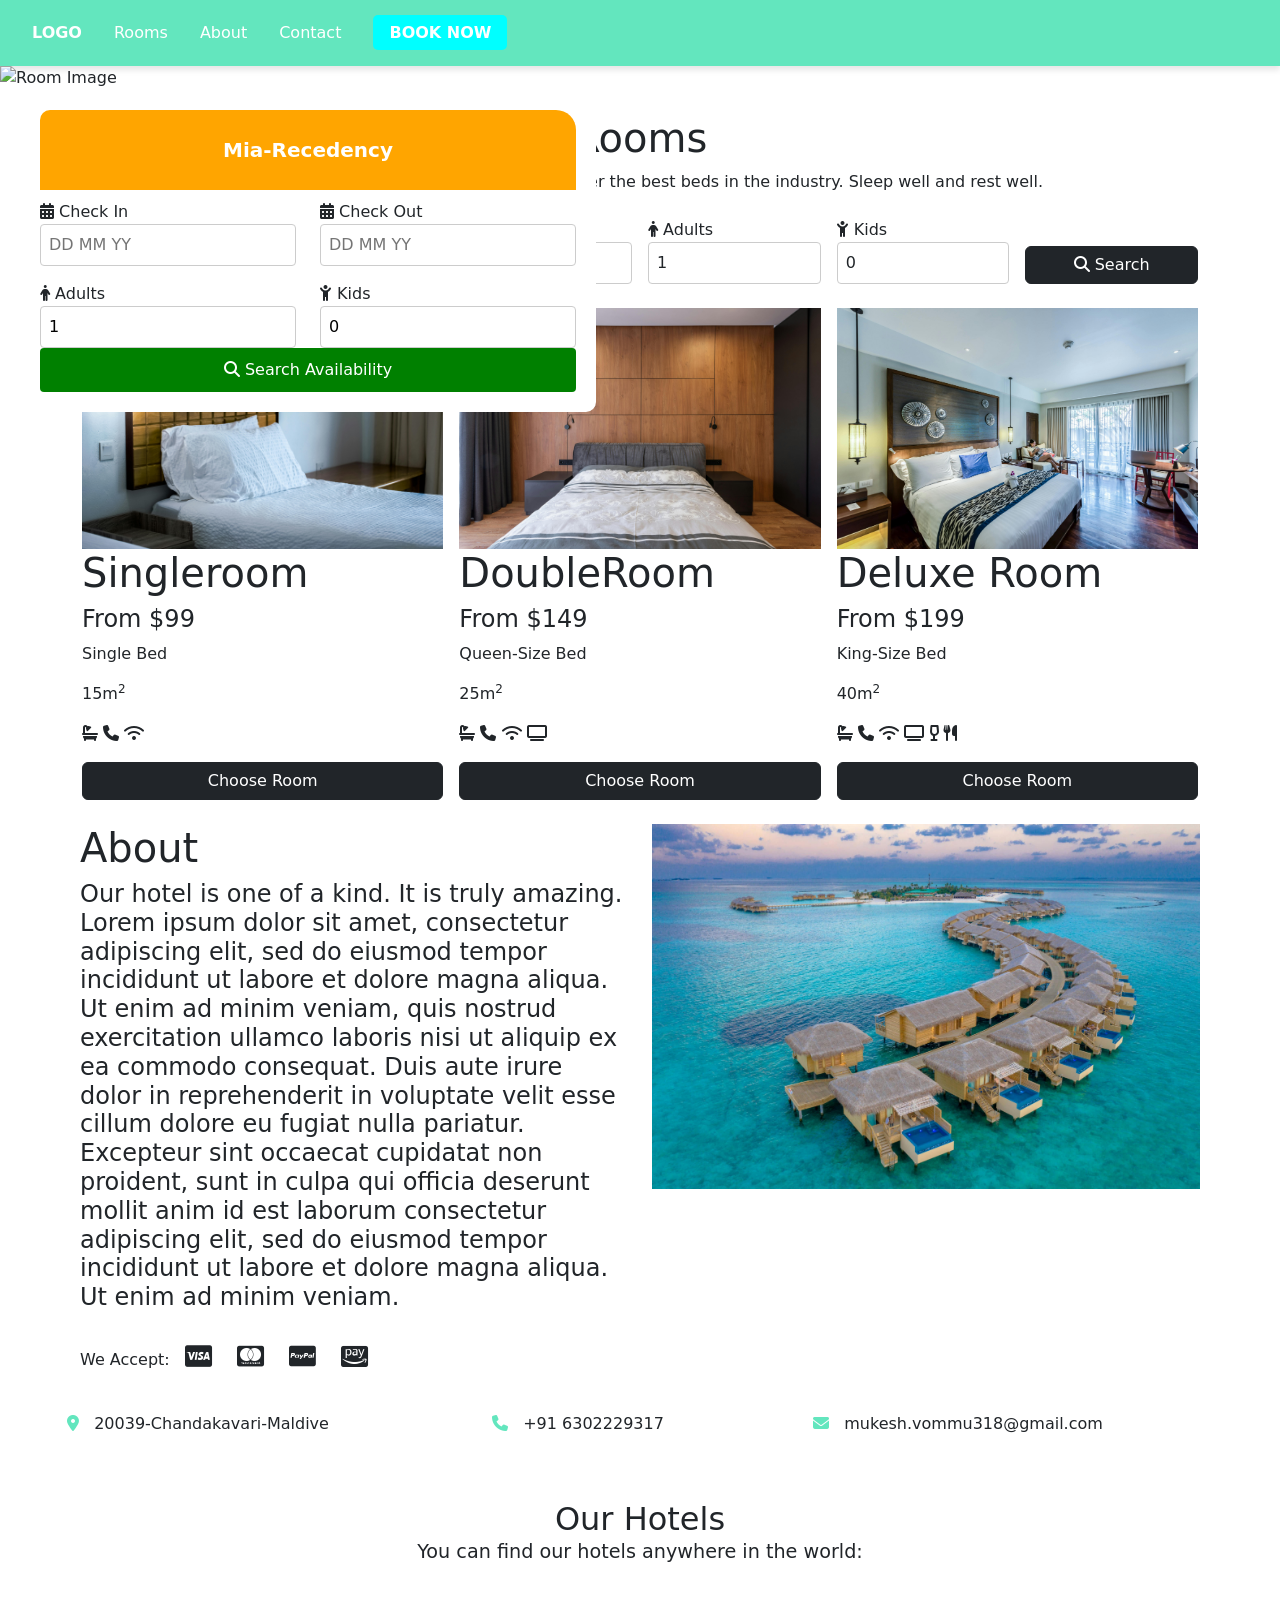
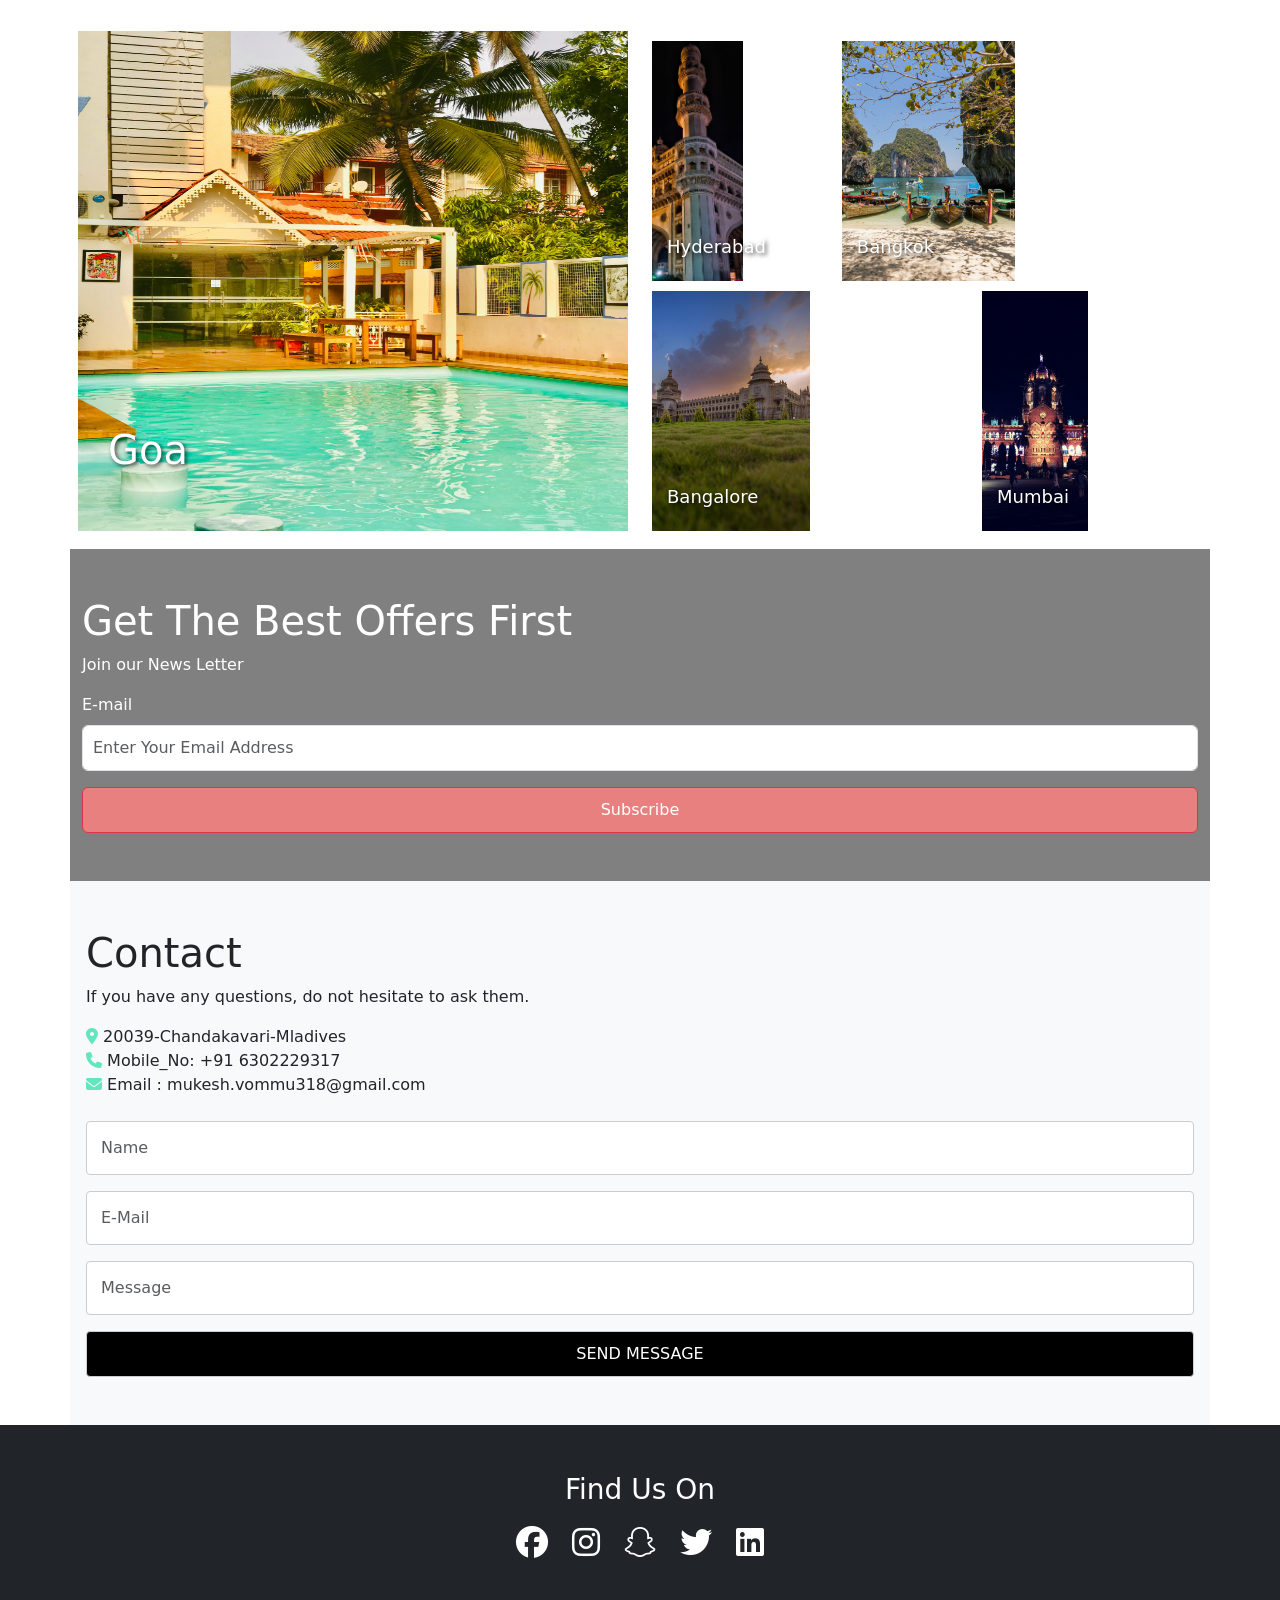
==== commit 57aa55ae: "index.html" ====
--- a/index.html
+++ b/index.html
@@ -10,24 +10,88 @@
     <style>
                 /* Custom styles for Book Now button */
         
-        
-        #maindiv{
-            padding: 0px;
-            
-        }
-        .navbar-nav .nav-link:hover {
-            background-color: #ddd;  /* Change this color as per your preference */
-            color: black;  /* Optional: Change text color on hover */
-            border-radius: 4px;  /* Optional: Add rounded corners */
-        }
-
-        /* Optional: Adjust the Book Now button hover effect */
-        .navbar-nav .nav-link:hover {
-            background-color:#63E6BE;  /* Same color as the original Book Now button */
-        }
-        .navbar-nav .nav-link{
-            color: black;
-        }
+        .navbar {
+    background-color:#63E6BE; /* Green background */
+    padding: 0.8rem 1rem;
+    box-shadow: 0 4px 6px rgba(0, 0, 0, 0.1);
+}
+
+.navbar ul {
+    list-style-type: none;
+    margin: 0;
+    padding: 0;
+    overflow: hidden;
+    display: flex;
+    align-items: center;
+}
+
+.navbar ul li {
+    display: inline;
+    padding: 0.5rem 1rem;
+}
+
+.navbar ul li a {
+    color: white;
+    text-decoration: none;
+    font-size: 1rem;
+    transition: color 0.3s ease;
+}
+
+.navbar ul li a:hover {
+    color: #dff0d8; /* Light green hover effect */
+    text-decoration: underline;
+}
+
+/* Logo styles */
+.logo {
+    font-size: 1.5rem;
+    font-weight: bold;
+    text-transform: uppercase;
+}
+
+.logo:hover {
+    color: #f1f1f1;
+}
+
+/* Book Now button styles */
+.book_now {
+    background-color:aqua;
+    color: black;
+    padding: 0.5rem 1rem;
+    border-radius: 5px;
+    text-transform: uppercase;
+    font-weight: bold;
+}
+
+.book_now:hover {
+    background-color: #dff0d8;
+    color: #4CAF50;
+}
+
+/* Float right for Book Now */
+.navbar ul li[style="float:right"] {
+    margin-left: auto;
+}
+
+/* Responsive styles using Bootstrap */
+@media (max-width: 768px) {
+    .navbar ul {
+        flex-direction: column;
+        text-align: center;
+    }
+
+    .navbar ul li {
+        display: block;
+        padding: 0.5rem 0;
+    }
+
+    .book_now {
+        display: inline-block;
+        margin-top: 1rem;
+    }
+}
+        
+        
 
 
         #Rooms {
@@ -361,29 +425,17 @@
     </style>
 </head>
 <body>
-    <div class="navbar navbar-expand-lg navbar-light bg-light" id="maindiv">
-        <a class="navbar-brand" href="#">Logo</a>
-        <button class="navbar-toggler" type="button" data-bs-toggle="collapse" data-bs-target="#navbarNav" aria-controls="navbarNav" aria-expanded="false" aria-label="Toggle navigation">
-            <span class="navbar-toggler-icon"></span>
-        </button>
-        <div class="collapse navbar-collapse" id="navbarNav">
-            <ul class="navbar-nav ms-auto">
-                <li class="nav-item">
-                    <a class="nav-link" href="#Rooms1">Rooms</a>
-                </li>
-                <li class="nav-item">
-                    <a class="nav-link" href="#Rooms4">About</a>
-                </li>
-                <li class="nav-item">
-                    <a class="nav-link" href="#Rooms9">Contact</a>
-                </li>
-                <li class="nav-item">
-                    <a class="nav-link" href="#Rooms9" >Book Now</a>
-                </li>
-            </ul>
-        </div>
-    </div>
-    
+
+    <div class="navbar">
+        <ul>
+             <li><a href="#" class="logo">Logo </a></li>
+             <li><a href="#Rooms1">Rooms</a></li>
+             <li><a href="#Rooms4">About</a></li>
+             <li><a href="#Rooms9">Contact</a></li>
+             <li style="float:right"><a href="#Rooms9" class="book_now">Book Now</a></li>
+        </ul>
+     </div>
+                
     
 
     <div id="Rooms">
